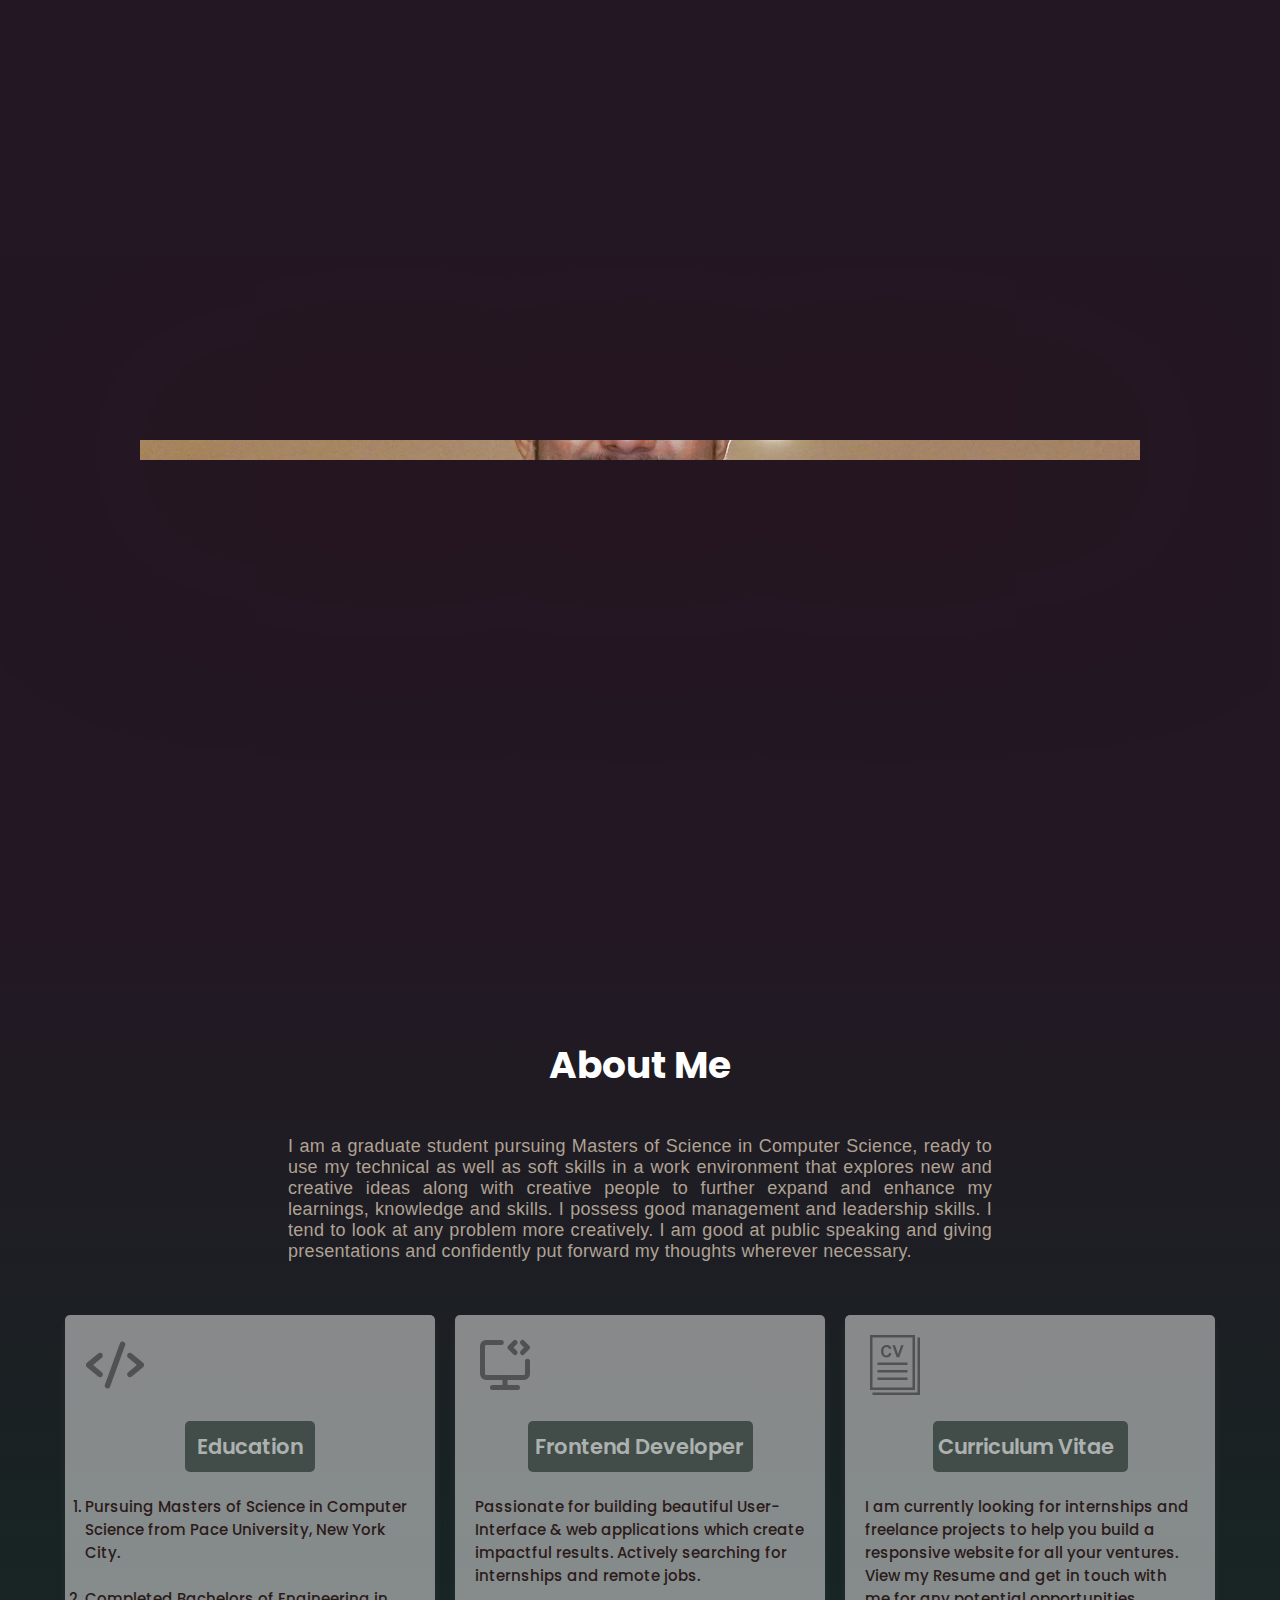
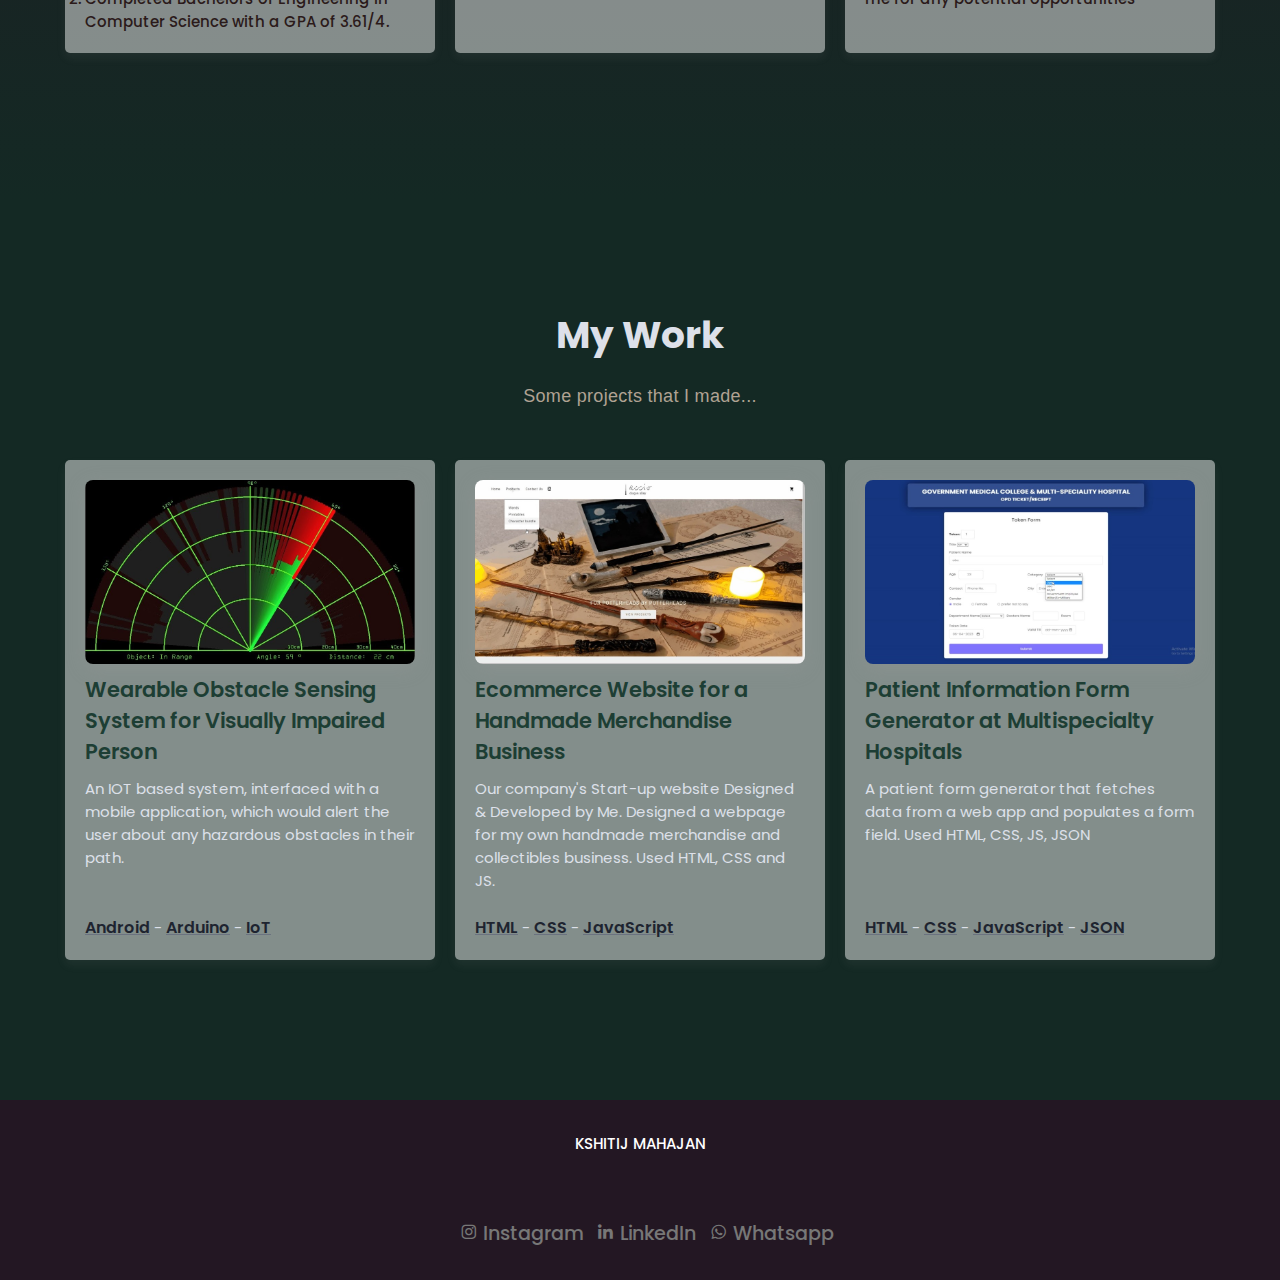
==== index.html @ 8834de86 "first commit" ====
<!DOCTYPE html>
<html lang="en">

<head>
  <meta charset="UTF-8">
  <meta http-equiv="X-UA-Compatible" content="IE=edge">
  <meta name="viewport"
  content="width=device-width,initial-scale=1.0,minimum-scale=1.0,maximum-scale=1.0">
  <title>Kshitij Mahajan</title>
  <!-- Icons Library -->
  <link href='https://unpkg.com/boxicons@2.1.1/css/boxicons.min.css' rel='stylesheet'>
  <link href='https://unpkg.com/boxicons@2.1.4/css/boxicons.min.css' rel='stylesheet'>
  <link rel="stylesheet" href="style.css">
  <link rel="shortcut icon" href="./img/K..png" type="image/x-icon">
</head>

<body>

<main>
 <div>
  <nav class="hide">
    <img src="./img/K..png" class="hide kicon" alt="">
    <!-- <img src="img/Sign_-removebg-preview.png" class="signature" alt="Signature"> -->
    <ul>
      <li class="nav-link">
        <a href="#myy">About</a>
      </li>
      <li class="nav-link">
        <a href="#projects">Projects</a>
      </li>
      <li class="nav-link">
        <a href="#myfoot">Contact</a>
      </li>
    </ul>


  </nav>
</div>
  <div class="image-wrap"></div>


  <h1 class="big-name">Kshitij <br> Mahajan</h1>

  <!-- <span class="scroll hide">About Me</span>
  <span class="line hide"></span> -->
  <span class="scroll hide"> Frontend Developer</span>
  
  <div class="bottom-section hide"> 
    <p>
      <!-- <i class="<i class='bx bx-map'>"></i>"></i> Located in United States of America -->
      <i class='bx bx-map'></i> Located in United States of America
    
    </p>
    <ul class="social-media">
      <li>
        <a href="https://www.instagram.com/kceee_23/">
          <i class='bx bxl-instagram'></i>
        </a>
      </li>

      <li>
        <a href="https://www.linkedin.com/in/kshitij-mahajan-17814221a/">
          <i class='bx bxl-linkedin'></i>
        </a>
      </li>

      <li>
        <a href="https://api.whatsapp.com/send?phone=919921169958&text=Hello, more information!">
          <i class='bx bxl-whatsapp' ></i>
        </a>
      </li>

    </ul>



  </div>
</main>

<!-- About -->
<div class="me" id="myy">
<!-- About Me -->
<section class="about" id="about">
  <div class="centered">
    <h1 class="name">About Me</h1>
    <br />
    <p class="text hidden">
      I am a graduate student pursuing Masters of Science in Computer Science, ready to use my technical as well as soft skills in a work environment that explores new and creative ideas along with creative people to further expand and enhance my learnings, knowledge and skills. I possess good management and leadership skills. I tend to look at any problem more creatively. I am good at public speaking and giving presentations and confidently put forward my thoughts wherever necessary.
    </p>
    <br />
    <div class="cards">
      <article class="card hidden" id="edu">
        <img
          class="about-img"
          src="./assets/img/icons/coding-challenges.svg"
          alt="coding challenges"
        />
        <div class="ed">
        <h2 class="card-title cv" >Education</h2></div>
        <p>
          <br>
          <ol>
            <li>Pursuing Masters of Science in Computer Science from Pace University, New York City.</li> <br>
            <li>Completed Bachelors of Engineering in Computer Science with a GPA of 3.61/4.</li>
          </ol>
          
          <!-- Actively participated in #100DaysOfCode challenge & documenting on
          Instagram. Adopting new technologies consistently. -->
        </p>
      </article>
      <article class="card hidden">
        <img
          class="about-img"
          src="./assets/img/icons/frontend-developer.svg"
          
          alt=""
        />
        <div class="front">
        <h2 class="card-title cv">Frontend Developer</h2> </div>
        <p>
          <br>
          Passionate for building beautiful User-Interface & web
          applications which create impactful results. Actively searching
          for internships and remote jobs.
          
        </p>
      </article>
      <article class="card hidden">
        <img
        class="about-img"
        src="./assets/img/icons/iconmonstr-cv-4.svg"
        
        alt=""
      />
         
         
       <div class="cvbg">
        <h2 class="card-title"><a  class="cv"  target="_blank"  href="./img/Kshitij Resume.pdf">Curriculum Vitae </a></h2> </div>
        <p>
          <br>
          I am currently looking for internships and freelance projects to help you build a responsive website for all your ventures. View my Resume and get in touch with me for any potential opportunities
        </p>
      </article>
      <!-- <article class="card hidden">
      <a href="#contact" class="button">Contact Me</a>
    </article> -->
    </div>
  </div>
</section>
</div>

<!-- Projects -->
<section class="projects" id="projects">
  <div class="centered">
    <h1 class="name">My Work</h1>
    <br />
    <p class="text1 hidden">Some projects that I made...</p>
    <br />
    <div class="cards">
      <article class="card1 hidden">
        <img
          class="project-img"
          src="./img/radar.jpg"
          alt=""
        />
        <!-- <div class="icons" style="margin-bottom: 10px; margin-top: 10px">
          <img src="./assets/img/github.svg" alt="github" />
          <img src="./assets/img/preview.svg" alt="view" />
        </div> -->
        <h2 class="card-title"> Wearable Obstacle Sensing System for Visually Impaired Person</h2>
        <p>An IOT based system, interfaced with a mobile application, which would alert the user about any hazardous obstacles in their path.</p>
        <br />
        <p class="technologies"> <br>
          <span>Android</span> - <span>Arduino</span> -
          <span>IoT</span>
        </p>
      </article>
      <article class="card1 hidden">
        <img 
          class="project-img"
          src="./img/Ecom.jpg"
          alt=""
        />
        
        <h2 class="card-title">Ecommerce Website for a Handmade Merchandise Business</h2>
        <p>
          Our company's Start-up website Designed & Developed by Me.
          Designed a webpage for my own handmade merchandise and collectibles business. Used HTML, CSS and JS.
        </p>
        <br />
        <p class="technologies">
          <span>HTML</span> - <span>CSS</span> -
          <span>JavaScript</span>
        </p>
      </article>
      <article class="card1 hidden">
        <img
          class="project-img"
          src="./img/patient.jpg"
          alt=""
        />
        
        <h2 class="card-title">Patient Information Form Generator at Multispecialty Hospitals </h2>
        <p> A patient form generator that fetches data from a web app and populates a form field. Used HTML, CSS, JS, JSON</p>
        <br />
        <span> <br><br></span>
        <p class="technologies">
          <span>HTML</span> - <span>CSS</span> -
          <span>JavaScript</span> -
          <span>JSON</span>
        </p>
      </article>
    </div>
    <br />
    
    
  </div>
</section>

<div class="footer" id="myfoot"><span>KSHITIJ MAHAJAN</span></div>
  <div class="footer"><span><ul class="social-media">
  <li>
    <a href="https://www.instagram.com/kceee_23/">
      <i class='bx bxl-instagram'></i> Instagram
    </a>
  </li>

  <li>
    <a href="https://www.linkedin.com/in/kshitij-mahajan-17814221a/">
      <i class='bx bxl-linkedin'></i> LinkedIn
    </a>
  </li>

  <li>
    <a href="https://api.whatsapp.com/send?phone=919921169958&text=Hello, more information!">
      <i class='bx bxl-whatsapp' ></i> Whatsapp
    </a>
  </li>

</ul></span></div>
 
    



  <!-- Javascript Files -->
  <script src="https://cdnjs.cloudflare.com/ajax/libs/gsap/3.9.1/gsap.min.js"></script>
  <script src="app.js"></script>
</body>

</html>
---- style.css ----
@import url('https://fonts.googleapis.com/css2?family=Poppins:ital,wght@0,100;0,200;0,300;0,400;0,500;0,600;0,700;0,800;0,900;1,100;1,200;1,300;1,400;1,500;1,600;1,700;1,800;1,900&display=swap');


/* ----------Root--------------- */
:root {
  --header-height: 3.5rem;

 
  --first-hue: 250;
  --sat: 66%;
  --lig: 75%;
  --second-hue: 219;

  --first-hueimg: 57;
  --satimg: 100%;
  --ligimg: 68%;
  --second-hueimg: 219;
   
  --first-color: hsl(var(--first-hue), var(--sat), var(--lig));
  --first-color-alt: hsl(var(--first-hue), var(--sat), 71%); /* -4% */
  /*--first-color-altimg: hsl(var(--first-hue), var(--sat), 62%);  -4% */
  --title-color: hsl(var(--second-hue), 15%, 95%);
  --text-color: hsl(var(--second-hue), 8%, 75%);
  --text-color-light: hsl(var(--second-hue), 4%, 55%);
  --body-color: hsl(var(--second-hue), 48%, 8%);
  --container-color: hsl(var(--second-hue), 32%, 12%);



  --body-font: 'Poppins', sans-serif;
  --biggest-font-size: 1.75rem;
  --h1-font-size: 1.5rem;
  --h2-font-size: 1.25rem;
  --h3-font-size: 1rem;
  --normal-font-size: .938rem;
  --small-font-size: .813rem;
  --smaller-font-size: .75rem;
  --tiny-font-size: .625rem;
  --t-font-size: .70rem;

  --font-medium: 500;
  --font-semibold: 600;

  --z-tooltip: 10;
  --z-fixed: 100;
  --z-modal: 1000;
}






*{
  padding: 0;
  margin: 0;
  /* box-sizing: border-box; */
}

::selection{
  background-color: rgba(0, 0, 0, 0.5);
}


body {

font-family: "Poppins", sans-serif;

}

a{
  text-decoration: none;

}

ul{
  list-style: none;
}

main{
  position: relative;
  background-color: #231723;
  width: 100%;
  min-height: 870px;
  height: 100vh;
  overflow: hidden;
  padding: 1.5rem 3rem;
  display: flex;
  flex-direction: column;
  justify-content: space-between;
}

/* .signature{
  width: 280px;
  grid-column-start: 2;
} */



nav{
  display: grid;
  
  grid-template-columns: 1fr auto 1fr;
  align-items: center;
  justify-items: start;
  background-color: #231723;
}

nav ul{
  display: flex;
  grid-column-start: 2;
  justify-self: flex-end;
}

.nav-link a{
  display: inline-block;
  padding: 2rem;
  color: #e7e2db;
  font-weight: 200;
  letter-spacing: 1px;
  transition: .3s;
  font-size: large;
}

.nav-link a i{
  transform: translateY(2px);
  margin-left: 0.2rem;
  font-size: 1.1rem;
}



.nav-link a:hover{
  color: #f3c892;
}

.image-wrap{
  position: absolute;
  width: 90%;
  /* border: 3px solid #f3c892; */
  box-shadow: 5px 3px 500px  #540f0f;
  max-width: 1000px;
  height: 0px;  
  bottom: 50%;
  left: 50%;
  transform: translateX(-50%) translateY(50%);
  background-image: url("./img/kshitij1.jpg");
  background-size: 150%;
  background-position: 50% 50%;
  background-repeat: no-repeat;
}

.big-name{
  position: relative;
  z-index: 1;
  color: #f3f0eb;
  font-size: 7.5rem;
  font-weight: 500;
  text-align: center;
  line-height: 1;
  /* transform: translateY(1000px); */
}

.bottom-section{
  display: flex;
  justify-content: space-between;
  align-items: center;
}

.bottom-section p{
  color:#777;
  font-weight: 350;
  align-items: center;
  display: flex;
}

.bottom-section p i{
  color: #f3c892;
  font-size: 1.2rem;
  margin-right: 1rem;
}

.social-media{
  display: flex;

}

.social-media a{
  margin-left: 0.8rem;
  font-size: 1.2rem;
  color: #777;
  transition: 0.3s;
}

.social-media a:hover{
  color: #f3c892;

}

.scroll{
  position: absolute;
  color: #f3c892;
  font-weight: 300;
  left: 50%;
  transform: translateX(-50%);
  bottom: 100px;
  height: 50px;
  font-size: x-large;
}


.line{
  position: absolute;
  width: 1px;
  height: 100px;
  left: 50%;
  transform: translateX(-50%);
  bottom: 0;
  background-image: linear-gradient(to top, rgba(157,167,165), rgb(121,124,124));

}
/* ----------About-------- */



.about {
  text-align: center;
  width: 100%;
  height: 100vh;
  display: flex;
  color: #ffffff;
  justify-content: center;
  align-items: center;
  
  background-image: linear-gradient(to bottom, #231723, #142924);
  background-color: #142924;
  
}

.about h1 {
  font-size: 2.5em;
  margin-bottom: 20px;
}

.centered {
  width: 100%;
}

.text {
  text-align: center;
  font-family: "Manrope", sans-serif;
  font-size: 1.2em;
  font-weight: 400;
  letter-spacing: 0.3px;
  width: 55%;
  color: #b0a293;
  padding-bottom: 20px;
  margin: 0 auto;
  text-align: justify;
  /* text-shadow: 5px 5px 20px rgb(71, 38, 38); */
  
}

.text1 {
  text-align: center;
  font-family: "Manrope", sans-serif;
  font-size: 1.2em;
  font-weight: 400;
  letter-spacing: 0.3px;
  width: 55%;
  color: #b0a293;
  padding-bottom: 20px;
  margin: 0 auto;
  /* text-align: justify; */
  /* text-shadow: 5px 5px 20px rgb(71, 38, 38); */
  
}

.cards {
  text-align: left;
  display: flex;
  justify-content: center;
  flex-wrap: wrap;
}

.card {
  width: 370px;
  margin: 10px;
  padding: 20px;
  border-radius: 5px;
  box-shadow: 0 5px 10px #9f9d9d17;
  /* background: rgba(131, 166, 206, 0.251); */
  background: #ffffff79;
}

.card1 {
  width: 370px;
  margin: 10px;
  padding: 20px;
  border-radius: 5px;
  box-shadow: 0 5px 10px #9f9d9d17;
  /* background: rgba(131, 166, 206, 0.251); */
  background: #ffffff79;
}

.about-img {
  height: 60px;
  width: 60px;
  opacity: 0.4;
  margin-bottom: 20px;
}

.bxs-file-pdf{
  height: 60px;
  width: 60px;
  opacity: 0.8;
  margin-bottom: 20px;
}

.card-title {
  font-size: 1.4em;
  font-weight: 600;
  /* font-family: "Manrope", sans-serif; */
  color: #1d3e34;
  padding-bottom: 10px;
}

.card p {
  
  color: #2b1a1a; 
  font-weight: 500;
}

.card ol{
  color: #2b1a1a;
  font-weight: 500;
}

.ed{
  background-color: #1e2e27a8;
    width: 130px;
    margin: auto;
    padding-top: 10px;
    padding-left: 12px;
    padding-right: 5px;
    border-radius: 5px;
}

.front{

    background-color: #1e2e27a8;
    width: 225px;
    margin: auto;
    padding-top: 10px;
    padding-left: 7px;
    padding-right: 5px;
    border-radius: 5px;
  
}

.cvbg{
  background-color: #1e2e27a8;
  width: 195px;
  margin: auto;
  padding-top: 10px;
  padding-left: 5px;
  padding-right: 5px;
  border-radius: 5px;
}
.cv{
  
  color: rgba(255, 255, 255, 0.581);
  /* margin-left: 5px;
  margin-right: 5px;
  justify-content: center; */
}

/* --------------ABOUT 2----------- */
.container {
  max-width: 968px;
  margin-left: 1rem;
  margin-right: 1rem;
}

.grid {
  display: grid;
  gap: 1.25rem;
}

.main {
  overflow: hidden;
}

.section {
  padding: 4.5rem 0 1rem;
}

.section__title, 
.section__subtitle {
  text-align: center;
}

.section__title {
  font-size: 2.5rem;
  color: var(--first-color);
  margin-bottom: 2rem;
}

.section__subtitle {
  display: block;
  font-size: 1rem;
  color: var(--text-color-light);
}

.about__container{
  row-gap: 2.5rem;
}

.about__img{
  width: 220px;
  border-radius: 1.5rem;
  justify-self: center;
}

.about__data{
  text-align: center;
  
}

.about__info{
  display: grid;
  grid-template-columns: repeat(3, 1fr);
  gap: .5rem;
  margin-bottom: 2rem;
}

.about__box{
  background-color: var(--container-color);
  border-radius: .75rem;
  padding: .75rem .5rem;
}

.about__icon{
  font-size: 1.5rem;
  color: var(--first-color);
  margin-bottom: .5rem;
}

.about__title{
  font-size: var(--small-font-size);

}

#absk{
  font-size: var(--t-font-size)
}

.about__subtitle{
  font-size: var(--tiny-font-size);
 

}

.about__description{
  margin-bottom: 2rem;
  text-align: justify;
}

/*=============== BUTTONS ===============*/
.button{
  /* display: inline-block; */
  /* background-color: var(--first-color); */
  /* color: var(--body-color); */
  padding: .75rem 1rem;
  border-radius: .5rem;
  font-weight: var(--font-medium);
  transition: .4s;

  /* position: absolute;
  color: #f3c892;
  font-weight: 300;
  left: 50%;
  transform: translateX(-50%);
  bottom: -800px; */
  height: 50px; 
  background: #988866; 

}

.button:hover{
  background-color: #655b47;
  color: white;
}

.button--ghost{
  background-color: transparent;
  border: 2px solid var(--first-color);
  color: var(--first-color);
}

/* Projects */
.projects {
  text-align: center;
  width: 100%;
  height: 100vh;
  display: flex;
  color: #dde0e9;
  justify-content: center;
  align-items: center;
  background-color: #142924;
}

.projects .centered h1 {
  font-size: 2.5em;
}

.centered {
  width: 100%;
}

.project-img {
  display: block;
  width: 100%;
  height: auto;
  border-radius: 8px;
  box-shadow: 0 5px 20px #9f9d9d3f;
  margin-bottom: 10px;
  object-fit: scale-down;
}

.projects .technologies span {
  text-decoration: 0.7px underline #6b7280;
  font-size: medium;
  font-weight: 600;
  color: #1e2430;
}

/* ====================Projects======================= */
.services__container{
  grid-template-columns: repeat(2, 1fr);
  gap: 1.5rem;
  padding-top: 1rem;
}

.services__card{
  background-color: var(--container-color);
  padding: 3rem 1.5rem 1.5rem;
  border-radius: 1rem;
  /* background-image: url("../img/work4.jpg"); */
  
}



/* .has-bg-img{
  background-repeat: no-repeat;
  background-position: center center;
  background-size: cover;
  
} */
/* Loads a specific image to a container */
/* .bg-img-nature{
  background-image: url(../img/work4.jpg)
  
} */


.services__title{
  
  font-size: var(--h3-font-size);
  margin-bottom: 2.5rem;
  color: #464951;
}

.services__button{
  color: var(--first-color);
  font-size: var(--small-font-size);
  display: flex;
  align-items: center;
  column-gap: .25rem;
  cursor: pointer;
}

.services__button:hover .services__icon{
  transform: translateX(.25rem);
}

.services__icon{
  font-size: 1rem;
  transition: .4s;
}



/* Services modal */
.services__modal{
  position: fixed;
  inset: 0;
  background-color: hsla(var(--second-hue), 28%, 16%, .7);
  padding: 2rem 1rem;
  display: grid;
  place-items: center;
  visibility: hidden;
  opacity: 0;
  transition: .4s;
  z-index: var(--z-modal);
}

.services__modal-content{
  position: relative;
  background-color: var(--body-color);
  padding: 4.5rem 1.5rem 2.5rem;
  border-radius: 1.5rem;
}

#blindimg{
  border-radius: 1.5rem;
}

#ecom{
  border-radius: 1.5rem;
  width: 420px;
  /* height: 240px; */
}

.services__modal-title,
.services__modal-description{
  text-align: center;
}

.services__modal-title{
  font-size: var(--h3-font-size);
  color: var(--first-color);
  margin-bottom: 1rem;

}

.services__modal-description{
  font-size: var(--small-font-size);
  margin-bottom: 2rem;
  margin-top: 1.5rem;
  text-align: justify;

}

.services__modal-close{
  position: absolute;
  top: 1.5rem;
  right: 1.5rem;
  font-size: 1.5rem;
  color: var(--first-color);
  cursor: pointer;
}




/*Active modal*/
.active-modal{
  opacity: 1;
  visibility: visible;
}

/* =========================BASE 2======================== */
* {
  box-sizing: border-box;
  padding: 0;
  margin: 0;
  /* background-color: #231723; */
}

html {
  scroll-behavior: smooth;
}

body,
button,
input,
textarea {
  font-family: var(--body-font);
  font-size: var(--normal-font-size);
}

body {
  /* background-color: var(--body-color); */
  /* color: var(--text-color); */
  transition: .4s; /* for light mode animation */
}

/* h1, h2, h3 {
  /* color: var(--title-color); */
  /* font-weight: var(--font-semibold); 
} */

ul {
  list-style: none;
}

a {
  text-decoration: none;
}

button {
  cursor: pointer;
  border: none;
  outline: none;
}

img {
  max-width: 100%;
  height: auto;
}

.kicon{
  width: 50px;
  height: 50px;
}



/* ===============Responsive============= */
@media screen and (max-height: 450px) {
  .overlay a {
    font-size: 20px;
  }
  .overlay .close {
    font-size: 40px;
    top: 15px;
    right: 35px;
  }
  .big-name{
    font-weight: 200;
    font-size: 5rem;
  }
}

@media only screen and (max-width: 800px) {
  .nav__links,
  .cta {
    display: none;
  }
  .menu {
    display: initial;
  }
}

@media only screen and (max-width: 970px) {
  .about {
    height: 100%;
  }
  .projects {
    margin-top: 100px;
    height: 100%;
  }
}

/* @media screen and (min-width: 601px) {} */

@media screen and (max-width: 600px) {
  .big-name {
    font-size: 1.2em;
  }

  .title {
    font-size: 1.9em;
  }

  .header p,
  .text {
    width: 100%;
    letter-spacing: 0px;
    font-size: 1em;
  }
}

@media screen and (max-width: 750px) {
  .big-name {
    font-size: 6.4rem;
  }

  .title {
    font-size: 2em;
  }

  .header p,
  .text {
    width: 100%;
    letter-spacing: 0px;
    font-size: 1em;
  }
}

@media screen and (max-width: 540px) {

.kicon{
  width: 15px;
  height: 15px;
}

  .big-name {
    font-size: 4.4rem;
  }

span.scroll{
  display: flex;
}

p.text{
  margin-left: 15px;
  width: 450px;
  
}

  .title {
    font-size: 2em;
  }

  .header p,
  .text {
    width: 100%;
    letter-spacing: 0px;
    font-size: 1em;
  }
}





.footer {
  position: relative;
  bottom: 0;
  left: 0;
  right: 0;
  padding: 2rem;
  background: #231723;
  color: white;
  font-weight: 500;
  display: flex;
  justify-content: center;
  align-items: center;
  gap: 0.2rem;
  
}
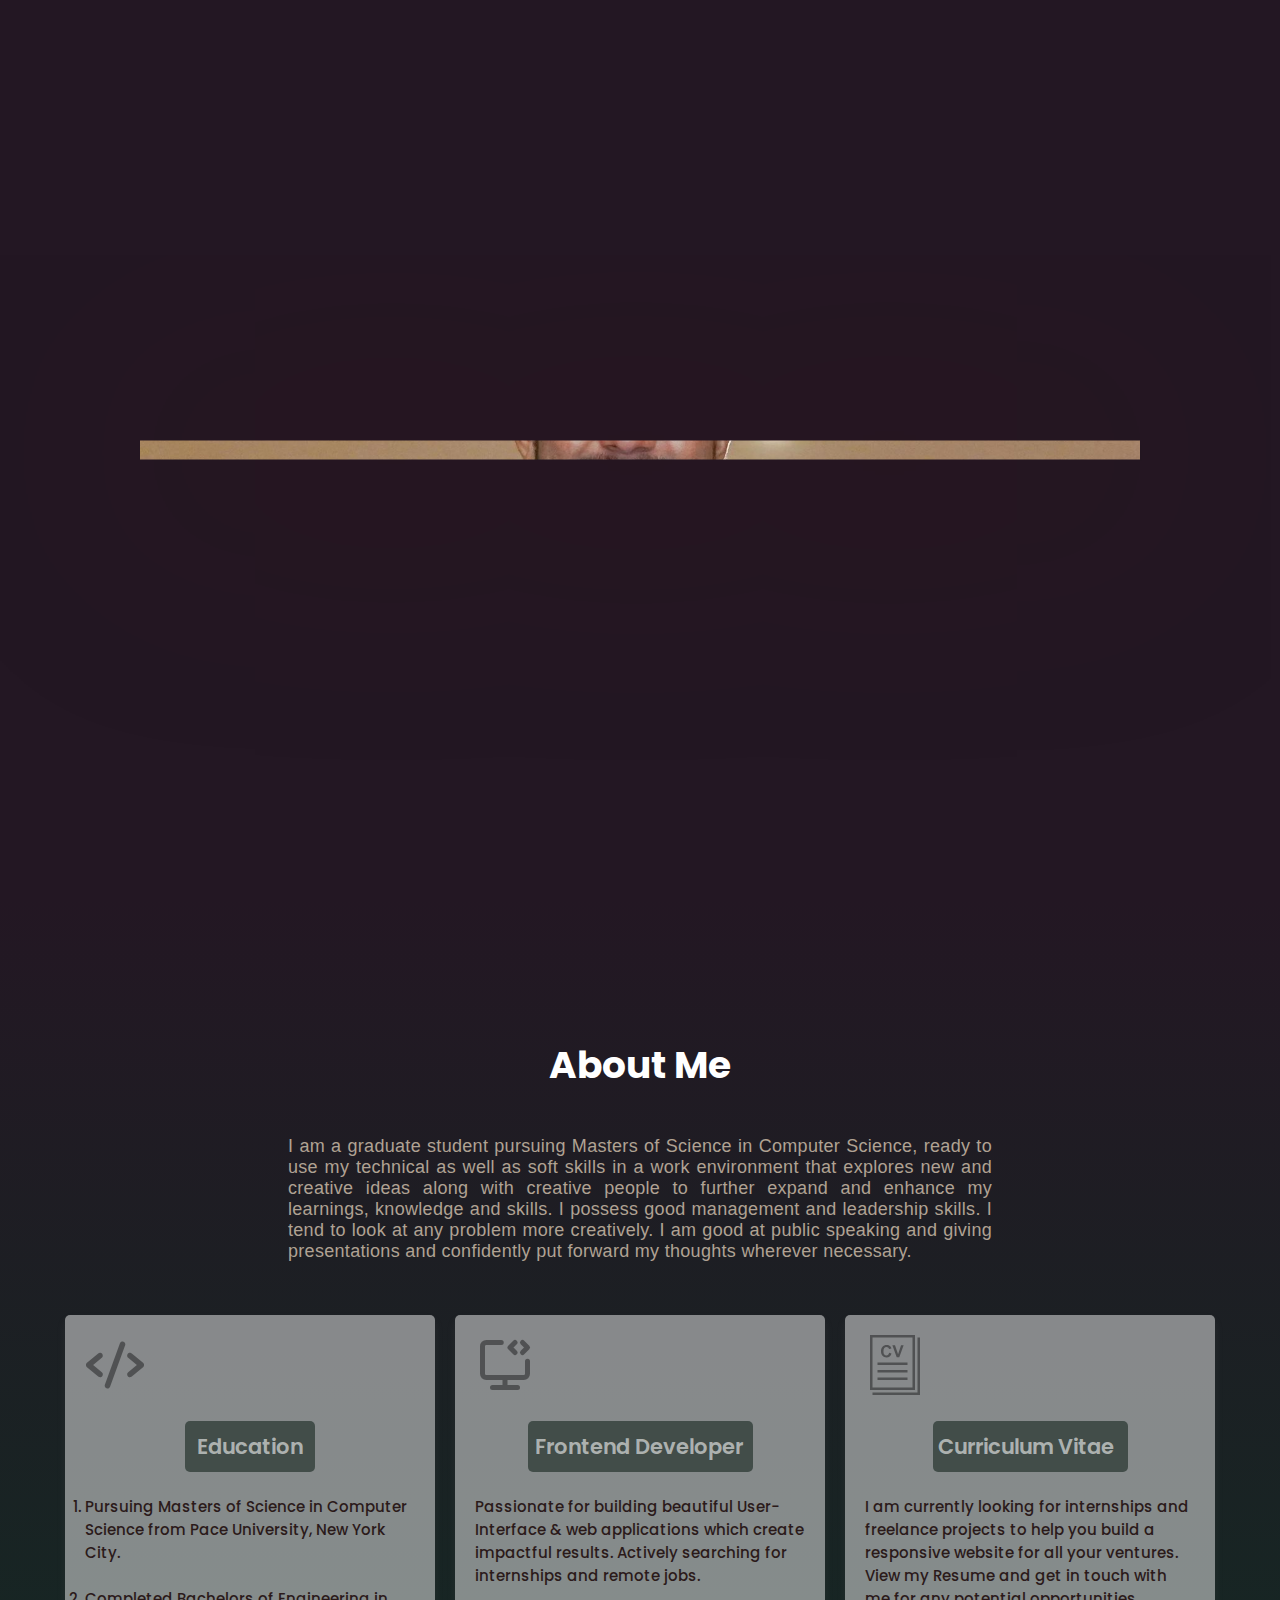
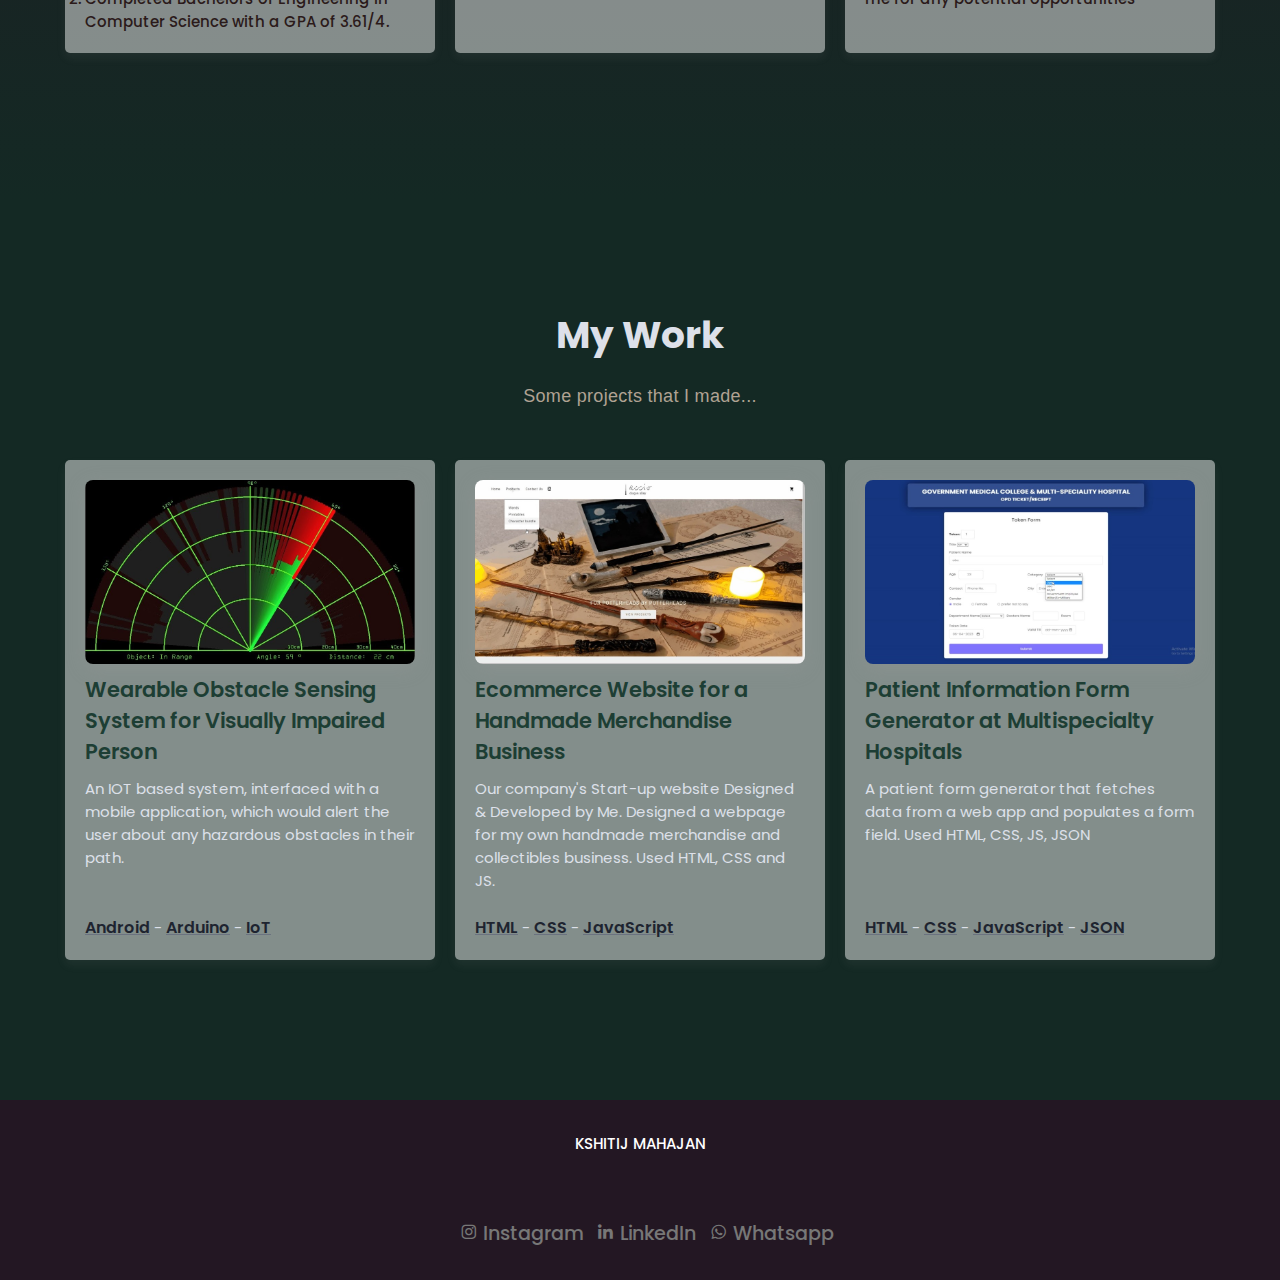
==== commit 23cfc886: "Second Commit" ====
--- a/index.html
+++ b/index.html
@@ -135,7 +135,7 @@
          
          
        <div class="cvbg">
-        <h2 class="card-title"><a  class="cv"  target="_blank"  href="./img/Kshitij Resume.pdf">Curriculum Vitae </a></h2> </div>
+        <h2 class="card-title"><a  class="cv"  target="_blank"  href="./img/Kshitij Bhishan Mahajan CV.pdf">Curriculum Vitae </a></h2> </div>
         <p>
           <br>
           I am currently looking for internships and freelance projects to help you build a responsive website for all your ventures. View my Resume and get in touch with me for any potential opportunities
